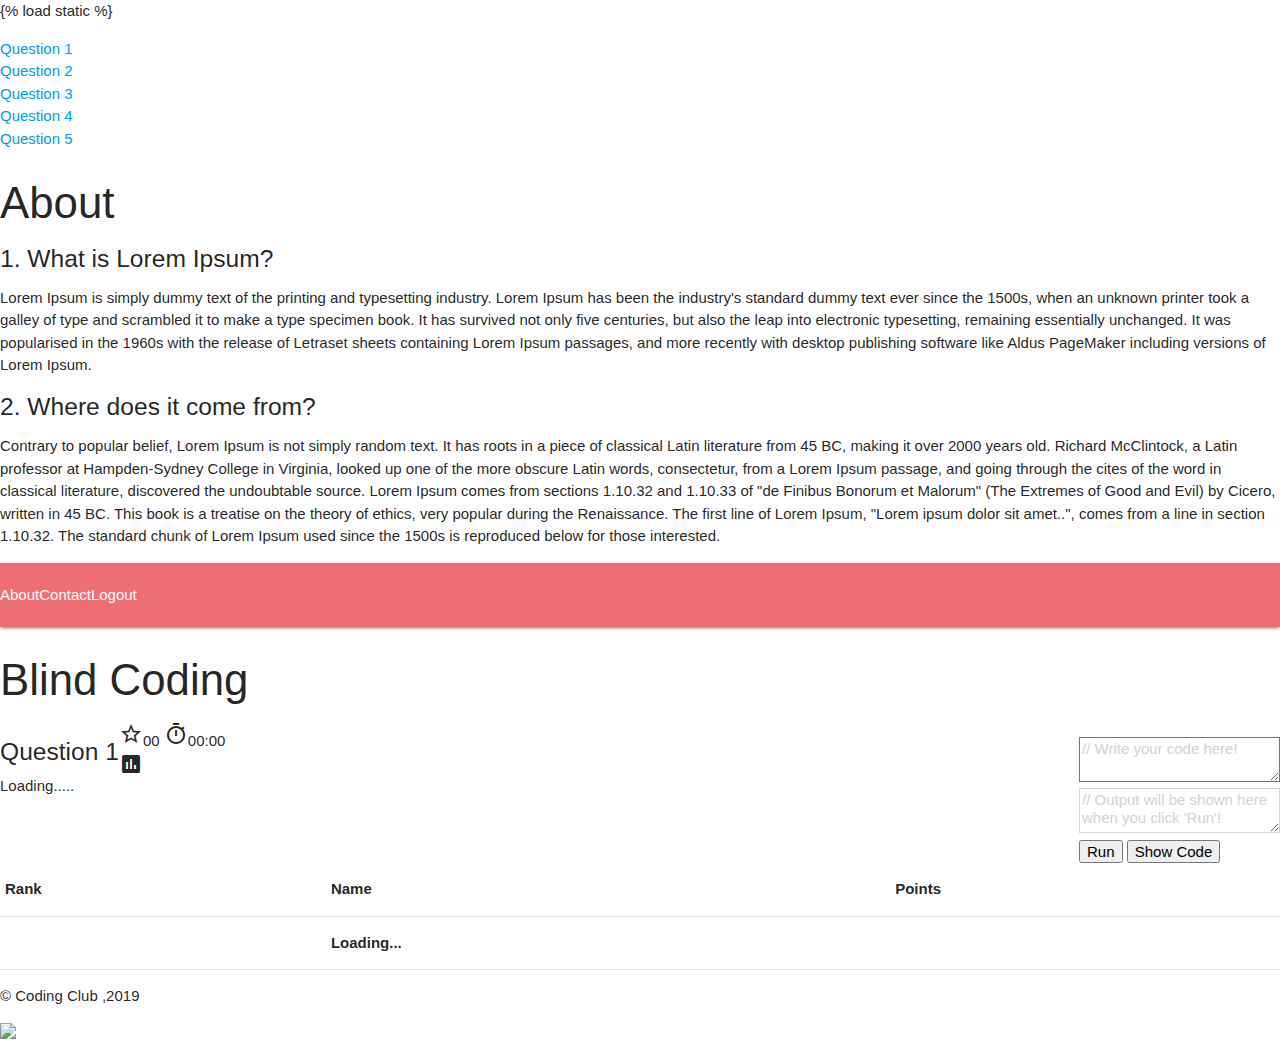
==== blind_coding/main_app/templates/loggedIn.html @ fdb6ceae "Changed alerts to sweet alerts - alert msgs with css applied" ====
<!DOCTYPE html>
<html lang="en">
<head>
    <meta charset="UTF-8">
    <meta name="viewport" content="width=device-width, initial-scale=1.0">
    <meta http-equiv="X-UA-Compatible" content="ie=edge">
    <title>Blind Coding: A Coding Club event for APOGEE</title>
    <link href="https://fonts.googleapis.com/css?family=Montserrat:400,500,600,700" rel="stylesheet">
	{% load static %}
	<link rel="stylesheet" href="../../static/css/style-1.css">
	<link href="https://fonts.googleapis.com/icon?family=Material+Icons" rel="stylesheet">
	<script src="https://cdnjs.cloudflare.com/ajax/libs/jquery/3.3.1/jquery.min.js"></script>
	<script src="https://cdnjs.cloudflare.com/ajax/libs/materialize/1.0.0/js/materialize.min.js"></script>
	<script src="https://cdn.jsdelivr.net/npm/sweetalert2@9"></script>
	<link rel="stylesheet" href="https://cdnjs.cloudflare.com/ajax/libs/materialize/1.0.0/css/materialize.min.css">
</head>
	<body>
		<div class="hamburger">
			<span class="line"></span>
			<span class="line"></span>
			<span class="line"></span>
		</div>
		<div id="sidenav">
			<ul>
				<li>
					<span class="plus">
						<span class="v-line"></span>
						<span class="h-line"></span>
					</span>
					<a onclick="getQuestion(0)">Question 1</a>
				</li>
				<li>
					<span class="plus">
						<span class="v-line"></span>
						<span class="h-line"></span>
					</span>
					<a onclick="getQuestion(1)">Question 2</a>
				</li>
				<li>
					<span class="plus">
						<span class="v-line"></span>
						<span class="h-line"></span>
					</span>
					<a onclick="getQuestion(2)">Question 3</a>
				</li>
				<li>
					<span class="plus">
						<span class="v-line"></span>
						<span class="h-line"></span>
					</span>
					<a onclick="getQuestion(3)">Question 4</a>
				</li>
				<li>
					<span class="plus">
						<span class="v-line"></span>
						<span class="h-line"></span>
					</span>
					<a onclick="getQuestion(4)">Question 5</a>
				</li>
			</ul>
		</div>
		<div class="backdrop">
			</div>
			<div class="about">
				<div id="close" onclick="closeAbout()">
					<span class="horiz"></span>
					<span class="verti"></span>
				</div>
				<h3>About</h3>
				<h5>1. What is Lorem Ipsum?</h5>
				<p>Lorem Ipsum is simply dummy text of the printing and typesetting industry. Lorem Ipsum has been the industry's standard dummy text ever since the 1500s, when an unknown printer took a galley of type and scrambled it to make a type specimen book. It has survived not only five centuries, but also the leap into electronic typesetting, remaining essentially unchanged. It was popularised in the 1960s with the release of Letraset sheets containing Lorem Ipsum passages, and more recently with desktop publishing software like Aldus PageMaker including versions of Lorem Ipsum.</p>
				<h5>2. Where does it come from?</h5>
				<p>Contrary to popular belief, Lorem Ipsum is not simply random text. It has roots in a piece of classical Latin literature from 45 BC, making it over 2000 years old. Richard McClintock, a Latin professor at Hampden-Sydney College in Virginia, looked up one of the more obscure Latin words, consectetur, from a Lorem Ipsum passage, and going through the cites of the word in classical literature, discovered the undoubtable source. Lorem Ipsum comes from sections 1.10.32 and 1.10.33 of "de Finibus Bonorum et Malorum" (The Extremes of Good and Evil) by Cicero, written in 45 BC. This book is a treatise on the theory of ethics, very popular during the Renaissance. The first line of Lorem Ipsum, "Lorem ipsum dolor sit amet..", comes from a line in section 1.10.32. The standard chunk of Lorem Ipsum used since the 1500s is reproduced below for those interested.</p>
		</div>
	  <nav id="header">
		<ul>
			<li onclick="showAbout()">About</li>
			<li>Contact</li>
			<a href="/logout"><li>Logout</li></a>
		</ul>
	  </nav> 
	  <h3 class="title">Blind Coding</h3>
	  <div id="main">
			<div class="left">
				<h5>Question 1</h5>
					Loading.....
			</div>
			<div class="right">

				<div class="language">
					<div class="input-field col s12">
						<select id="langSelect">
							<option value="" disabled selected class="blue-text text-darken-2">Choose your language</option>
							<!-- <option value="c">C</option>
							<option value="java">Java</option>
							<option value='cpp'>C++</option>
							<option value='cpp14'>C++14</option>
							<option value='python2'>Python2</option>
							<option value='python3'>Python3</option> -->
						</select>
					</div>
				</div>

				<div class="editor ">
					<textarea id="codeInput" class="no-copy-paste noselect" autocorrect="off" autocapitalize="off" spellcheck="false" placeholder="// Write your code here!"></textarea>
				</div>

				<div class="outputArea">
					<textarea id="compilerOutput" class="no-copy-paste noselect" autocorrect="off" autocapitalize="off" spellcheck="false" disabled placeholder="// Output will be shown here when you click 'Run'!"></textarea>
				</div>

				<div class="options">
					<button class="bttn" onclick="runCode()">Run</button>
					<button class="bttn" id="showCode">Show Code</button>
					<!-- <div class="time-left">10</div> -->
				</div>

			</div>
	  </div>
	  <div class="scoreboard">
		<span><i class="material-icons">star_border</i><span id="score">00</span></span>
		<span><i class="material-icons">timer</i><span id="timer">00:00</span></span>
	  </div>
	  <div class="leaderboard-icon">
		<i class="material-icons li">insert_chart</i>
	  </div>
	  <div class="leaderboard">
			<table>
				<thead>
					<tr>
						<th class="rank">Rank</th>
						<th class="name">Name</th>
						<th class="score">Points</th>
					</tr>
				</thead>
				<tbody id="leaderboard-body">
					<tr id="leaderboard-loader">
						<th class="rank"></th>
						<th class="name">Loading...</th>
						<th class="score"></th>
					</tr>
				</tbody>
		  </table>
	  </div>
	  <div id="footer">
			<p>&copy; Coding Club ,2019</p>
			<img src="../../static/assets/club-logo.svg" class="club-logo">
		</div>
		<template id="leaderboard-row">
			<tr>
			  <td class="rank"></td>
			  <td class="name"></td>
			  <td class="score"></td>
			</tr>
		</template>
	<script src="/static/js/app.js"></script>
	<script src="/static/js/script.js" type="text/javascript"></script>
</body>
</html>
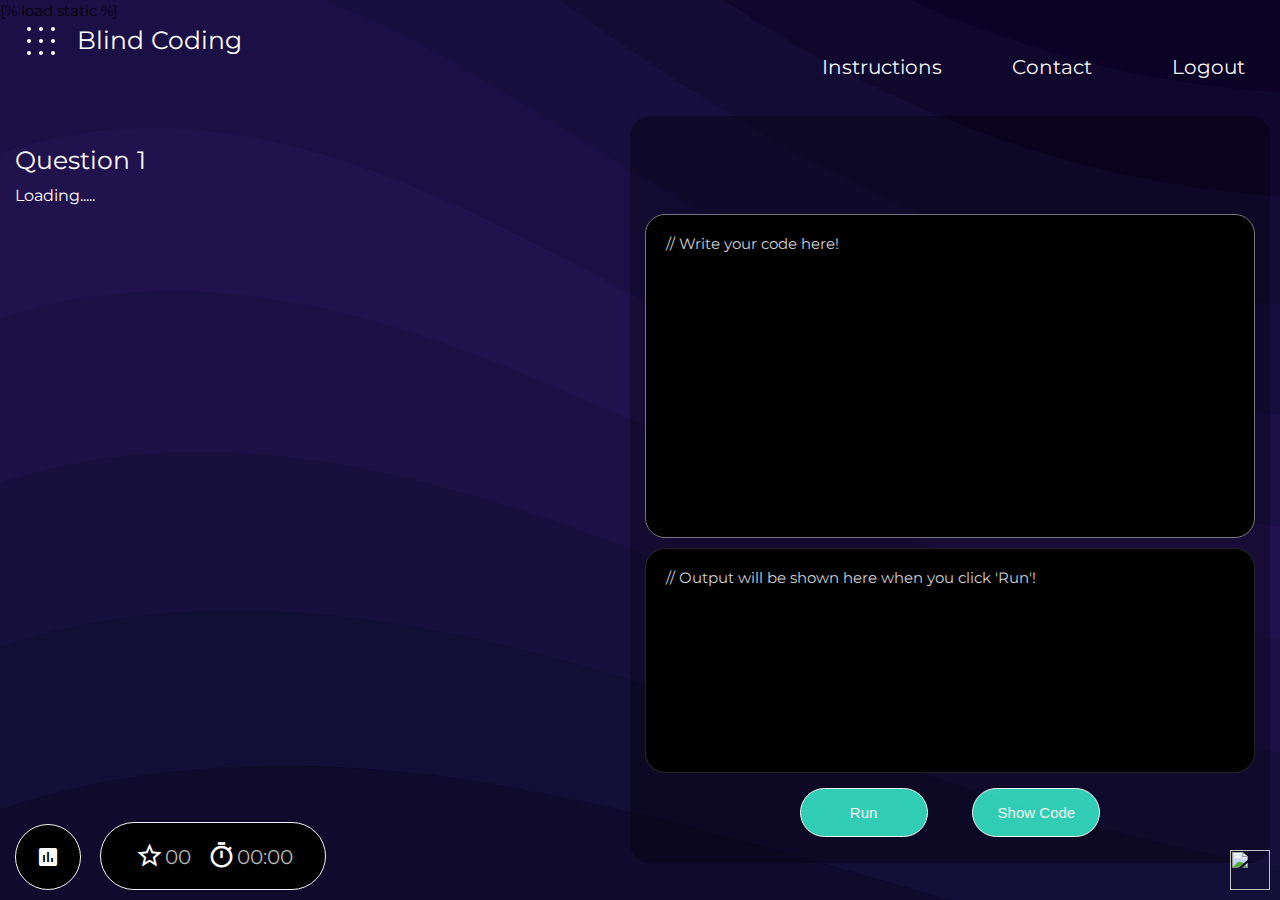
==== commit 1182bb43: "Merge pull request #1 from HarpinderJotSingh/master" ====
--- a/blind_coding/main_app/templates/loggedIn.html
+++ b/blind_coding/main_app/templates/loggedIn.html
@@ -61,20 +61,23 @@
 		</div>
 		<div class="backdrop">
 			</div>
-			<div class="about">
-				<div id="close" onclick="closeAbout()">
+			<div class="instructions">
+				<div id="close" onclick="closeInstructions()">
 					<span class="horiz"></span>
 					<span class="verti"></span>
 				</div>
-				<h3>About</h3>
-				<h5>1. What is Lorem Ipsum?</h5>
-				<p>Lorem Ipsum is simply dummy text of the printing and typesetting industry. Lorem Ipsum has been the industry's standard dummy text ever since the 1500s, when an unknown printer took a galley of type and scrambled it to make a type specimen book. It has survived not only five centuries, but also the leap into electronic typesetting, remaining essentially unchanged. It was popularised in the 1960s with the release of Letraset sheets containing Lorem Ipsum passages, and more recently with desktop publishing software like Aldus PageMaker including versions of Lorem Ipsum.</p>
-				<h5>2. Where does it come from?</h5>
-				<p>Contrary to popular belief, Lorem Ipsum is not simply random text. It has roots in a piece of classical Latin literature from 45 BC, making it over 2000 years old. Richard McClintock, a Latin professor at Hampden-Sydney College in Virginia, looked up one of the more obscure Latin words, consectetur, from a Lorem Ipsum passage, and going through the cites of the word in classical literature, discovered the undoubtable source. Lorem Ipsum comes from sections 1.10.32 and 1.10.33 of "de Finibus Bonorum et Malorum" (The Extremes of Good and Evil) by Cicero, written in 45 BC. This book is a treatise on the theory of ethics, very popular during the Renaissance. The first line of Lorem Ipsum, "Lorem ipsum dolor sit amet..", comes from a line in section 1.10.32. The standard chunk of Lorem Ipsum used since the 1500s is reproduced below for those interested.</p>
-		</div>
+				<h3>Instructions</h3>
+				<h5>- There are five questions of varying difficulties and points associated with them. <br> Score associated are 20, 30, 40, 50, 60 points respectively.</h5>
+				<h5>- For every question, the first time you submit the correct answer, you are awarded points corresponding to that question and the time penalty is 
+					also calculated which takes into consideration the time taken until last successful solve together with the number of wrong attempts</h5>
+				<h5>- Standings will be based on the points scored and in cases of clashes, time penalties are compared and one with lesser time penalty is better ranker</h5>
+				<h5>- Every time you give a correct answer, the question is automatically changed and code editor is reset.</h5>
+				<h5>- You have only two attempts throughout the event to see the code you have written. To see the code, press Show Code button near Run button.</h5>
+				<h5>- Don't try to open up the console or changing the window/tab. You'll be logged out immediately</h5>
+			</div>
 	  <nav id="header">
 		<ul>
-			<li onclick="showAbout()">About</li>
+			<li onclick="showInstructions()">Instructions</li>
 			<li>Contact</li>
 			<a href="/logout"><li>Logout</li></a>
 		</ul>
@@ -110,7 +113,7 @@
 				</div>
 
 				<div class="options">
-					<button class="bttn" onclick="runCode()">Run</button>
+					<button class="bttn" id="runBtn" onclick="runCode()">Run</button>
 					<button class="bttn" id="showCode">Show Code</button>
 					<!-- <div class="time-left">10</div> -->
 				</div>
@@ -140,6 +143,12 @@
 						<th class="score"></th>
 					</tr>
 				</tbody>
+				<tfoot>
+					<tr>
+					  <th></th>
+					  <th id="userRank">1</th>
+					</tr>
+				</tfoot>
 		  </table>
 	  </div>
 	  <div id="footer">
--- a/blind_coding/static/css/style-1.css
+++ b/blind_coding/static/css/style-1.css
@@ -0,0 +1,603 @@
+body, html {
+  margin: 0;
+  padding: 0;
+  background-color: #0c0726;
+  background-image: url("data:image/svg+xml,%3Csvg xmlns='http://www.w3.org/2000/svg' width='100%25' height='100%25' viewBox='0 0 1600 800'%3E%3Cg %3E%3Cpath fill='%23100b2d' d='M486 705.8c-109.3-21.8-223.4-32.2-335.3-19.4C99.5 692.1 49 703 0 719.8V800h843.8c-115.9-33.2-230.8-68.1-347.6-92.2C492.8 707.1 489.4 706.5 486 705.8z'/%3E%3Cpath fill='%23130e35' d='M1600 0H0v719.8c49-16.8 99.5-27.8 150.7-33.5c111.9-12.7 226-2.4 335.3 19.4c3.4 0.7 6.8 1.4 10.2 2c116.8 24 231.7 59 347.6 92.2H1600V0z'/%3E%3Cpath fill='%2317103d' d='M478.4 581c3.2 0.8 6.4 1.7 9.5 2.5c196.2 52.5 388.7 133.5 593.5 176.6c174.2 36.6 349.5 29.2 518.6-10.2V0H0v574.9c52.3-17.6 106.5-27.7 161.1-30.9C268.4 537.4 375.7 554.2 478.4 581z'/%3E%3Cpath fill='%231c1145' d='M0 0v429.4c55.6-18.4 113.5-27.3 171.4-27.7c102.8-0.8 203.2 22.7 299.3 54.5c3 1 5.9 2 8.9 3c183.6 62 365.7 146.1 562.4 192.1c186.7 43.7 376.3 34.4 557.9-12.6V0H0z'/%3E%3Cpath fill='%2320124d' d='M181.8 259.4c98.2 6 191.9 35.2 281.3 72.1c2.8 1.1 5.5 2.3 8.3 3.4c171 71.6 342.7 158.5 531.3 207.7c198.8 51.8 403.4 40.8 597.3-14.8V0H0v283.2C59 263.6 120.6 255.7 181.8 259.4z'/%3E%3Cpath fill='%231b1045' d='M1600 0H0v136.3c62.3-20.9 127.7-27.5 192.2-19.2c93.6 12.1 180.5 47.7 263.3 89.6c2.6 1.3 5.1 2.6 7.7 3.9c158.4 81.1 319.7 170.9 500.3 223.2c210.5 61 430.8 49 636.6-16.6V0z'/%3E%3Cpath fill='%23170f3d' d='M454.9 86.3C600.7 177 751.6 269.3 924.1 325c208.6 67.4 431.3 60.8 637.9-5.3c12.8-4.1 25.4-8.4 38.1-12.9V0H288.1c56 21.3 108.7 50.6 159.7 82C450.2 83.4 452.5 84.9 454.9 86.3z'/%3E%3Cpath fill='%23130c35' d='M1600 0H498c118.1 85.8 243.5 164.5 386.8 216.2c191.8 69.2 400 74.7 595 21.1c40.8-11.2 81.1-25.2 120.3-41.7V0z'/%3E%3Cpath fill='%2310072d' d='M1397.5 154.8c47.2-10.6 93.6-25.3 138.6-43.8c21.7-8.9 43-18.8 63.9-29.5V0H643.4c62.9 41.7 129.7 78.2 202.1 107.4C1020.4 178.1 1214.2 196.1 1397.5 154.8z'/%3E%3Cpath fill='%230c0226' d='M1315.3 72.4c75.3-12.6 148.9-37.1 216.8-72.4h-723C966.8 71 1144.7 101 1315.3 72.4z'/%3E%3C/g%3E%3C/svg%3E");
+  background-attachment: fixed;
+  background-size: cover;
+  box-sizing: border-box;
+  font-family: 'Montserrat', sans-serif;
+  overflow: hidden;
+  width: 100vw;
+  height: 100vh;
+  box-sizing: border-box;
+}
+
+::-webkit-scrollbar {
+  width: 0.5em;
+}
+
+::-webkit-scrollbar-track {
+  background: #000205;
+}
+
+::-webkit-scrollbar-thumb {
+background-color: rgb(255,255,255,0.8);
+outline: none;
+}
+
+.backdrop {
+  display: none;
+  z-index: 1;
+  width: 100vw;
+  height: 100vh;
+  position: absolute;
+  top: 0;
+  left: 0;
+  background: rgba(0,0,0,0.8);
+}
+
+.instructions {
+  color: white;
+  display: none;
+  position: absolute;
+  width: 90vw;
+  height: 90vh;
+  z-index: 10;
+  top: 50%;
+  left: 50%;
+  transform: translate(-50%, -50%);
+  background-color: #000205;
+  background-image: url("../assets/gradient-1.svg");
+  background-position: center;
+  background-size: cover;
+  flex-direction: column;
+  align-items: flex-start;
+  padding: 10px 30px;
+  border-radius: 5px;
+  box-shadow: 1px 1px 40px #190a24;
+  overflow-y: auto;
+  box-sizing: border-box;
+}
+
+#close {
+  position: absolute;
+  right: 10px;
+  top: 10px;
+  width: 50px;
+  height: 50px;
+  display: flex;
+  align-items: center;
+  justify-content: center;
+  border: 0.7px solid white;
+  border-radius: 50%;
+  cursor: pointer;
+}
+
+.horiz {
+  display: block;
+  width: 4px;
+  height: 30px;
+  background: white;
+  position: absolute;
+  transform: rotate(-45deg); 
+}
+
+.verti {
+  display: block;
+  width: 4px;
+  height: 30px;
+  background: white;
+  position: absolute;
+  transform: rotate(45deg);
+}
+
+#header {
+  width: 100%;
+  margin-top: 10px;
+  margin-right: 10px;
+  background: none;
+  box-shadow: none;
+  margin-top: 0;
+}
+
+#header ul {
+  list-style-type: none;
+  padding: 0;
+  margin: 0;
+  display: flex;
+  justify-content: flex-end;
+  margin-top: calc(3vh - 8px);
+}
+
+.title {
+  color: white;
+  position: absolute;
+  left: calc(3vh + 50px);
+  top: 3vh;
+  margin: 0;
+  font-size: 25px;
+  z-index: 2;
+}
+
+#header ul li {
+  font-size: 20px;
+  color: #f5f5f5;
+  padding: 10px 30px;
+  border-radius: 25px;
+  margin: 5px;
+  cursor: pointer;
+  transition: all 100ms linear;
+  line-height: 100%;
+}
+
+#header ul li:hover {
+  background-color: rgba(57, 255, 216, 0.8);
+}
+
+nav#header ul a {
+  line-height: 100%;
+  padding: 0;
+}
+
+#main {
+  display: flex;
+  flex: 1;
+}
+#main > .left {
+  flex: 1;
+  order: 1;
+  flex-direction: column;
+  color: white;
+  font-size: 16px;
+  padding: 25px 15px;
+  sizing: expand;
+}
+
+.left h4 {
+  margin: 0 0 10px 0;
+}
+
+#main > .right {
+  flex: 0 0 50vw;
+  position: relative;
+  top: 10px;
+  right: 10px;
+  min-height: 83vh;
+  border-radius: 20px;
+}
+/* #main > nav {
+  background: #D7E8D4;
+  order: 3;
+} */
+#main > .right {
+  background: rgba(0,0,0,0.3);
+  order: 2;
+  sizing: expand;
+}
+
+.options {
+  display: flex;
+  margin: 15px 0 0 0;
+  justify-content: center;
+}
+
+button {
+  outline: none;
+  font-size: 20px;
+  padding: 15px 20px;
+  width: 15vw;
+  /* min-height: 7vh; */
+  display: flex;
+  align-items: center;
+  justify-content: center;
+  color: whitesmoke;
+  background-color: #0d0a26;
+  border: 0.5px solid whitesmoke;
+  border-radius: 50px;
+  margin: 10px 0;
+  cursor: pointer;
+  margin-right: 20px;
+  transition: all 100ms linear;
+}
+
+button:hover {
+  background-color: rgba(57, 255, 216, 0.8);
+}
+
+button:focus {
+  outline: none;
+  color: whitesmoke;
+  background-color: #0d0a26 !important;
+}
+
+button:active {
+  outline: none;
+  background-color: black !important;
+  color: whitesmoke;
+}
+
+header, footer {
+  background: #1c93ee;
+  height: 10vh;
+}
+
+header, footer, .left,.right {
+  padding: 1em;
+}
+
+.language {
+  height: 7vh;
+  margin: 0 0 5px 0;
+}
+
+#langSelect {
+  width: 100%;
+  color: white;
+  height: 100%;
+  border-radius: 10px;
+  background: white;
+  font-family: 'Montserrat', sans-serif;
+}
+
+#langSelect:focus {
+  outline: none;
+}
+
+.select-wrapper input.select-dropdown {
+  color: whitesmoke !important;
+  padding: 0 20px !important;
+  box-sizing: border-box !important;
+}
+
+.editor {
+  height: 36vh;
+}
+
+.editor textarea {
+  padding: 20px;
+  width: 100%;
+  height: 100%;
+  border-radius: 20px;
+  resize: none;
+  box-sizing: border-box;
+  font-family: 'Montserrat', sans-serif;
+  color: white;
+  background: black;
+}
+
+textarea:focus {
+  outline: none;
+}
+
+.outputArea {
+  height: 25vh;
+  margin: 10px 0 0 0;
+}
+
+#compilerOutput {
+  padding: 20px;
+  width: 100%;
+  height: 100%;
+  border-radius: 20px;
+  font-family: 'Montserrat', sans-serif;
+  box-sizing: border-box;
+  color: white;
+  resize: none;
+  background: black;
+}
+
+.bttn,.submit, #showCode{
+  width: 10vw;
+  background-color: rgba(57, 255, 216, 0.8);
+  transition: all 100ms ease-in 50ms;
+}
+
+.bttn:nth-child(1) {
+  margin-right: 3.5vw;
+}
+
+#footer p {
+  display: none;
+  color: whitesmoke;
+  margin: 10px auto;
+}
+
+.club-logo {
+  position: absolute;
+  bottom: 10px;
+  right: 10px;
+  width: 40px;
+  height: 40px;
+}
+
+.noselect {
+  -webkit-touch-callout: none; /* iOS Safari */
+    -webkit-user-select: none; /* Safari */
+     -khtml-user-select: none; /* Konqueror HTML */
+       -moz-user-select: none; /* Firefox */
+        -ms-user-select: none; /* Internet Explorer/Edge */
+            user-select: none; /* Non-prefixed version, currently
+                                  supported by Chrome and Opera */
+	
+}
+
+.leaderboard-icon {
+  padding: 20px;
+  position: absolute;
+  bottom: 10px;
+  left: 15px;
+  cursor: pointer;
+  background: black;
+  border: 0.5px solid whitesmoke;
+  border-radius: 50%;
+  display: flex;
+}
+
+.leaderboard-icon .material-icons {
+  font-size: 24px;
+  /* transform: scale(1.2); */
+  color: white;
+}
+
+.leaderboard {
+  height: 75vh;
+  width: 90vh;
+  background: black;
+  border: 0.5px solid whitesmoke;
+  border-radius: 20px;
+  position: absolute;
+  bottom: 13vh;
+  left: 15px;
+  padding: 20px;
+  display: none;
+  overflow-y:scroll;
+}
+
+.scoreboard {
+  position: absolute;
+  display: flex;
+  justify-content: center;
+  align-items: center;
+  left: 100px;
+  bottom: 10px;
+  width: auto;
+  height: auto;
+  background: black;
+  border: 0.5px solid whitesmoke;
+  border-radius: 50px;
+  color: white;
+  font-size: 20px;
+  padding: 10px 25px;
+}
+
+.scoreboard > span {
+  margin: 7px;
+}
+
+.scoreboard i {
+  transform: scale(1.2);
+  position: relative;
+  top: 4px;
+  padding: 0 4px;
+}
+
+#score, #timer {
+  color: #bbb;
+}
+
+table {
+  color: white;
+}
+
+tr {
+  height: auto;
+}
+
+tr:nth-child(1) {
+  border-bottom: 1px solid white;
+}
+
+tr th {
+  padding: 15px 5px;
+}
+
+tr td {
+  padding: 10px 5px;
+}
+
+tr td, tr th {
+  text-align: center;
+}
+
+.rank, .score {
+  width: 20px;
+}
+
+/* Sidenav */
+
+.hamburger {
+  cursor: pointer;
+  width: 28px;
+  position: absolute;
+  top: 3vh;
+  left: 3vh;
+  z-index: 10;
+}
+.hamburger .line {
+  margin-bottom: 8px;
+  display: block;
+  height: 4px;
+  width: 4px;
+  border-radius: 100px;
+  background: #fff;
+}
+.hamburger .line::after,
+.hamburger .line::before {
+  content: "";
+  display: block;
+  height: 4px;
+  width: 4px;
+  border-radius: 100px;
+  background: #fff;
+  position: absolute;
+  top: 0;
+}
+.hamburger .line::after {
+  right: 0;
+}
+.hamburger .line::before {
+  right: 12px;
+}
+.hamburger .line:nth-child(2)::after,
+.hamburger .line:nth-child(2)::before {
+  top: 12px;
+}
+.hamburger .line:nth-child(3)::after,
+.hamburger .line:nth-child(3)::before {
+  top: 24px;
+}
+.hamburger:hover .line {
+  width: 100%;
+}
+.hamburger:hover .line:nth-child(2) {
+  -webkit-transition-delay: 0.1s;
+  -moz-transition-delay: 0.1s;
+  -ms-transition-delay: 0.1s;
+  -o-transition-delay: 0.1s;
+  transition-delay: 0.1s;
+}
+.hamburger:hover .line:nth-child(3) {
+  -webkit-transition-delay: 0.2s;
+  -moz-transition-delay: 0.2s;
+  -ms-transition-delay: 0.2s;
+  -o-transition-delay: 0.2s;
+  transition-delay: 0.2s;
+}
+.hamburger.active .line {
+  width: 100%;
+}
+.hamburger.active .line::before,
+.hamburger.active .line::after {
+  opacity: 0;
+}
+.hamburger.active .line:nth-child(1) {
+  -webkit-transform: translate(0, 12px) rotate(45deg);
+  -moz-transform: translate(0, 12px) rotate(45deg);
+  -o-transform: translate(0, 12px) rotate(45deg);
+  -ms-transform: translate(0, 12px) rotate(45deg);
+  transform: translate(0, 12px) rotate(45deg);
+}
+.hamburger.active .line:nth-child(2) {
+  -webkit-transform: translate(0, 0) rotate(-45deg);
+  -moz-transform: translate(0, 0) rotate(-45deg);
+  -o-transform: translate(0, 0) rotate(-45deg);
+  -ms-transform: translate(0, 0) rotate(-45deg);
+  transform: translate(0, 0) rotate(-45deg);
+}
+.hamburger.active .line:nth-child(3) {
+  opacity: 0;
+}
+.hamburger.active:hover .line:nth-child(2),
+.hamburger.active:hover .line:nth-child(3) {
+  -webkit-transition-delay: 0s;
+  -moz-transition-delay: 0s;
+  -ms-transition-delay: 0s;
+  -o-transition-delay: 0s;
+  transition-delay: 0s;
+}
+
+
+
+/* Sidenav body */
+
+#sidenav {
+  position: absolute;
+  top: 0;
+  left: 0vw;
+  width: 25vw;
+  height: 100vh;
+  color: whitesmoke;
+  background: rgba(0,0,0,0.94);
+  transform: translateX(-100%);
+  display: flex;
+  align-items: center;
+  transition: 0.2s ease-in-out;
+  z-index: 2;
+}
+
+.plus {
+  position: relative;
+  width: 50px;
+  height: 50px;
+  /* display: flex;
+  justify-content: center;
+  align-items: center; */
+}
+
+.v-line {
+  position: absolute;
+  top: 50%;
+  left: 50%;
+  transform: translate(-50%, -50%);
+  background: white;
+  width: 4px;
+  height: 24px;
+}
+
+.h-line {
+  position: absolute;
+  top: 50%;
+  left: 50%;
+  transform: translate(-50%, -50%);
+  background: white;
+  width: 24px;
+  height: 4px;
+}
+
+#sidenav ul {
+  margin-top: 40px;
+  list-style-type: none;
+  margin: 0;
+  padding: 0;
+  width: 100%;
+  height: 80%;
+}
+
+#sidenav ul li {
+  display: flex;
+  align-items: center;
+  margin: 0;
+  padding: 0 15px;
+  height: 11vh;
+  width: 100%;
+  box-sizing: border-box;
+}
+
+a {
+  font-size: 1.4rem;
+  margin-left: 10px;
+  text-decoration: none;
+  color: white !important;
+  transition: 0.2s ease-in-out;
+  cursor: pointer
+}
+
+#header ul a li:hover {
+  background-color: rgba(255, 40, 0, 1);
+}
+
+#codeInput{
+	color: black;
+  caret-color: white;
+  transition: color 100ms ease-out;
+}
+
+::selection{
+	background: black;
+}
+
+table th {
+  position:sticky;
+  top:0;
+}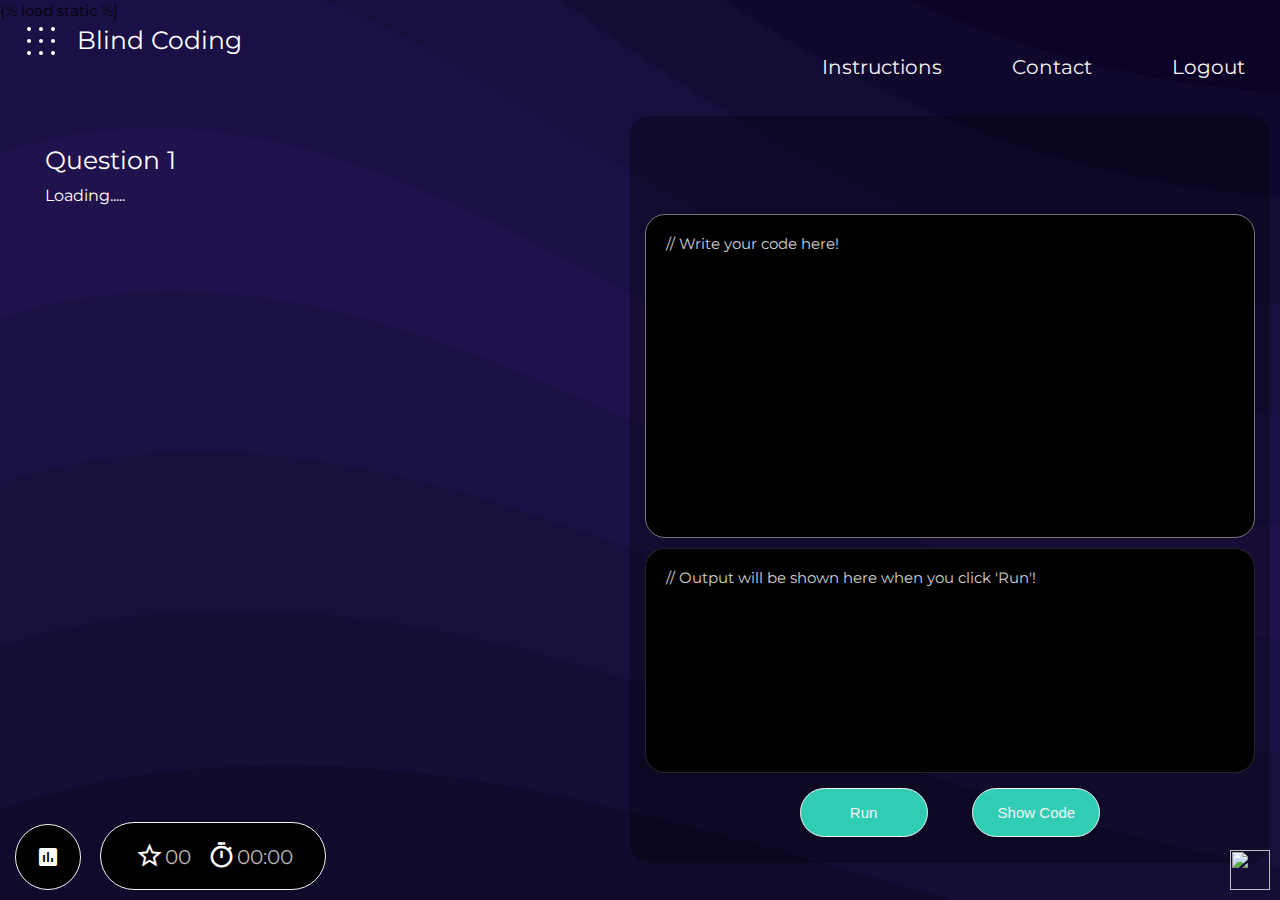
==== commit 6da3a910: "Merge pull request #16 from TejasTiwari/master" ====
--- a/blind_coding/main_app/templates/loggedIn.html
+++ b/blind_coding/main_app/templates/loggedIn.html
@@ -84,6 +84,7 @@
 	  </nav> 
 	  <h3 class="title">Blind Coding</h3>
 	  <div id="main">
+		  	<div class="qno"></div>
 			<div class="left">
 				<h5>Question 1</h5>
 					Loading.....
@@ -164,5 +165,36 @@
 		</template>
 	<script src="/static/js/app.js"></script>
 	<script src="/static/js/script.js" type="text/javascript"></script>
+
+
+    <script>
+		!function () {
+			function detectDevTool(allow) {
+				if (isNaN(+allow)) allow = 100;
+				var start = +new Date(); // Validation of built-in Object tamper prevention.
+				debugger;
+				var end = +new Date(); // Validates too.
+				if (isNaN(start) || isNaN(end) || end - start > allow) {
+				}
+			}
+			if (window.attachEvent) {
+				if (document.readyState === "complete" || document.readyState === "interactive") {
+					detectDevTool();
+					window.attachEvent('onresize', detectDevTool);
+					window.attachEvent('onmousemove', detectDevTool);
+					window.attachEvent('onfocus', detectDevTool);
+					window.attachEvent('onblur', detectDevTool);
+				} else {
+					setTimeout(argument.callee, 0);
+				}
+			} else {
+				window.addEventListener('load', detectDevTool);
+				window.addEventListener('resize', detectDevTool);
+				window.addEventListener('mousemove', detectDevTool);
+				window.addEventListener('focus', detectDevTool);
+				window.addEventListener('blur', detectDevTool);
+			}
+		}();
+	</script>
 </body>
 </html>
--- a/blind_coding/static/css/style-1.css
+++ b/blind_coding/static/css/style-1.css
@@ -154,6 +154,13 @@
   sizing: expand;
 }
 
+#main > .qno {
+  color: white;
+  font-size: 16px;
+  padding: 25px 15px;
+  sizing: expand;
+}
+
 .left h4 {
   margin: 0 0 10px 0;
 }
@@ -593,6 +600,16 @@
   transition: color 100ms ease-out;
 }
 
+#codeInput::selection{
+  color:black;
+  background:none;
+}
+
+#codeInput::-moz-selection{
+  color:black;
+  background:none;
+}
+
 ::selection{
 	background: black;
 }
